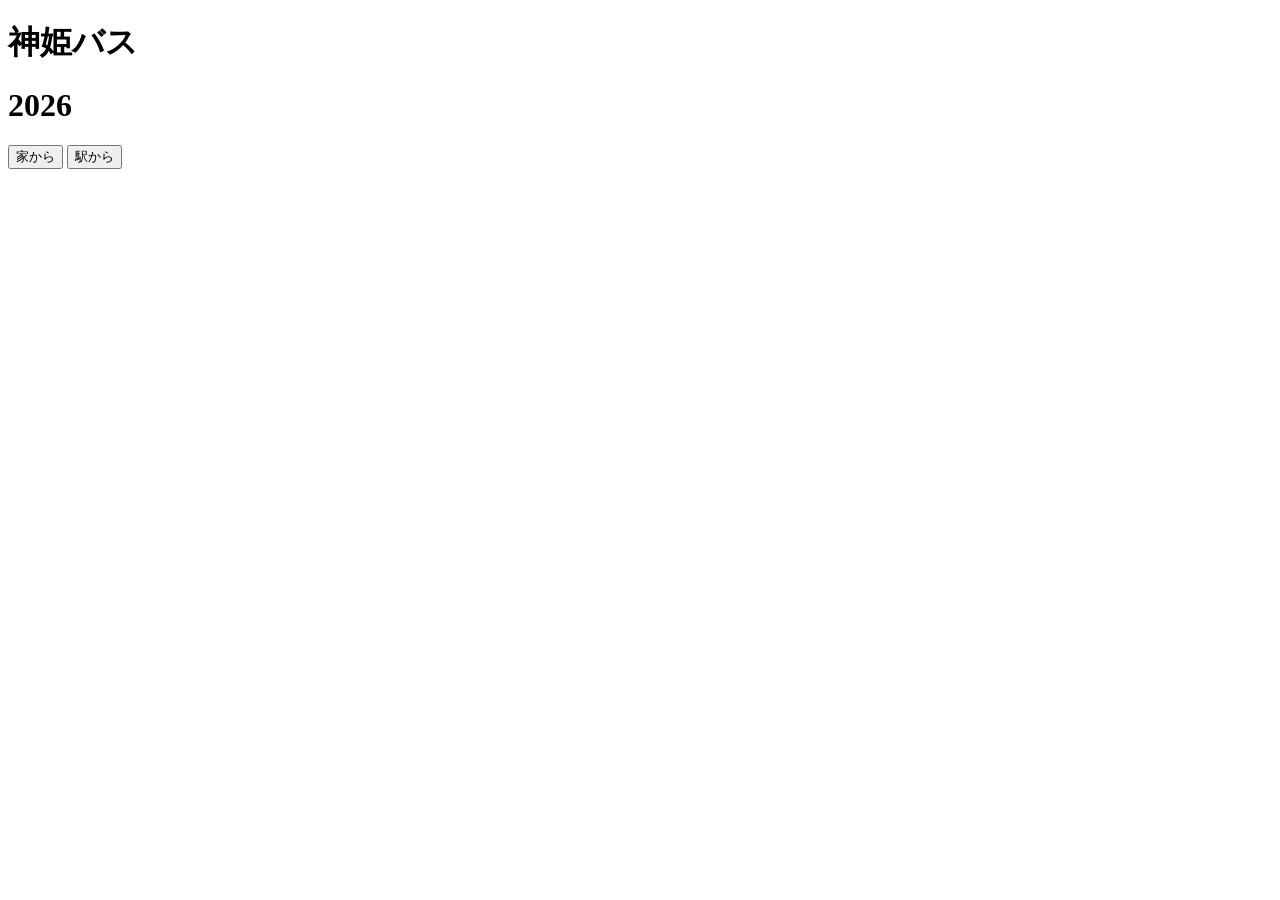
==== index.html @ 7118ca44 "Create index.html" ====
<!DOCTYPE html>
<html lang="ja">
<head>
    <meta charset="UTF-8">
    <meta name="viewport" content="width=device-width, initial-scale=1.0">
    <link rel="stylesheet" href="index.css">
    
</head>

<body>
    <div class="tatehaiti">
        <h1 id="title">神姫バス</h1>
        <h1 id="title_2">2026</h1>
        <input type="button" class="button" value="家から" onclick="showhome()">
        <input type="button" class="button" value="駅から"onclick="showstation()">
    </div>
    
    <script>
        //[家から]ボタンの動き
        function showhome() {
            window.location.href = "iekara.html";
        }
        
        //[駅から]ボタンの動き
        function showstation() {
            window.location.href = "ekikara.html";
        }
    </script>
</body>
</html>
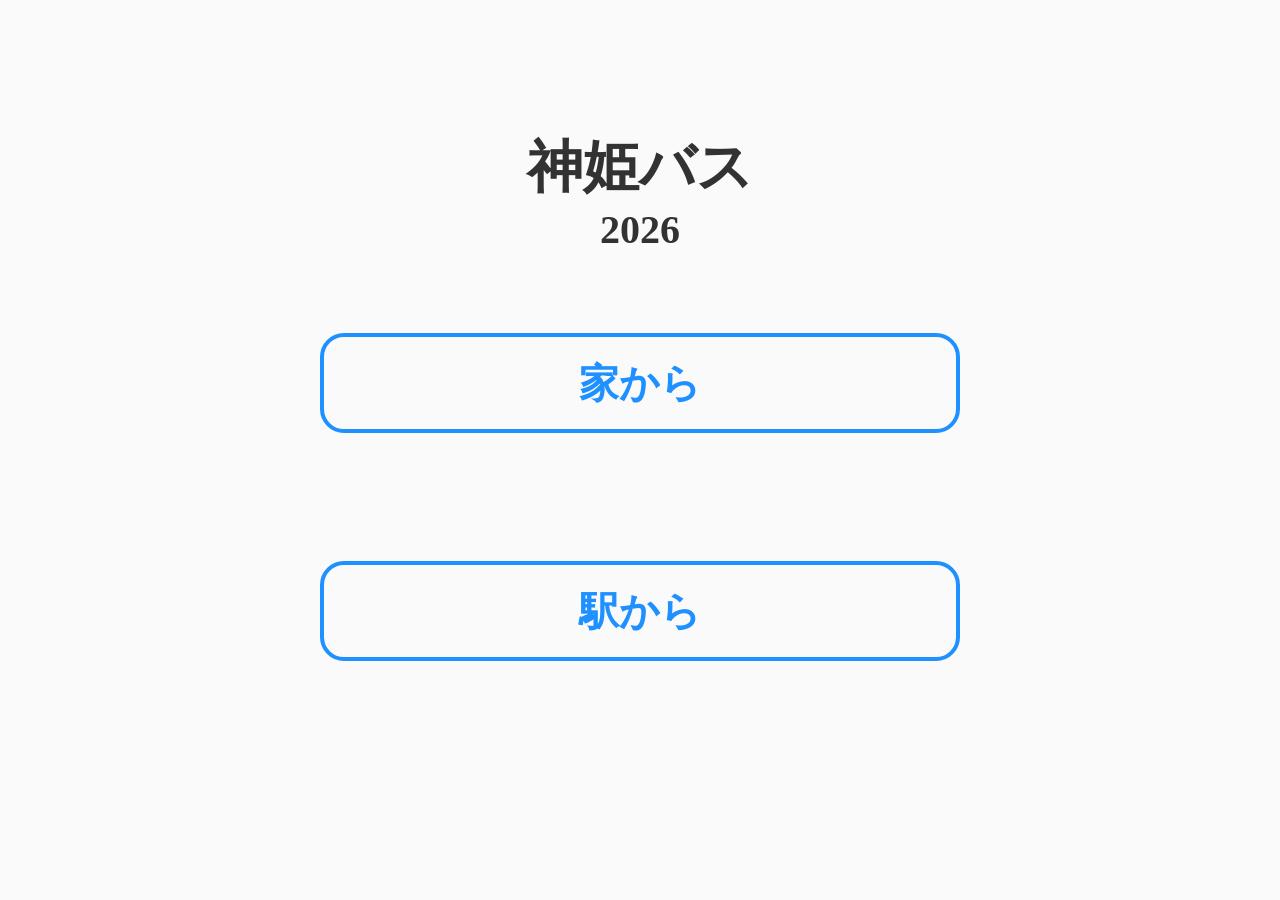
==== commit 139724f7: "Update index.html" ====
--- a/index.html
+++ b/index.html
@@ -16,6 +16,7 @@
     </div>
     
     <script>
+        localStorage.removeItem("number");
         //[家から]ボタンの動き
         function showhome() {
             window.location.href = "iekara.html";
--- a/index.css
+++ b/index.css
@@ -0,0 +1,200 @@
+body {
+    background-color: #FAFAFA;
+    margin: 0;        
+    text-align: center;   /*全部中央揃え*/
+    font-family: "Hiragino Kaku Gothic ProN";
+}
+
+.button {                  /*家から 駅から*/
+    background-color: transparent;
+    color: #1E90FF;
+    border: 4px solid #1E90FF; 
+    border-radius: 24px;      /*角を丸める*/
+    font-size: 40px;
+    font-weight: 700;
+    
+    display: flex;           /*文字を枠の中心に*/
+    justify-content: center;  
+    align-items: center;
+
+    margin-top: 5%;
+    margin-bottom: 10%;
+    margin-left: auto;
+    margin-right: auto;
+
+    width: 50%;              /*横幅*/
+    height: 100px;              /*縦幅*/
+}
+
+#title {
+    color: #323232;
+    font-size: 56px;     
+    font-weight: 900;
+    margin-top: 130px;    /*文字の上に余白*/
+    margin-bottom: 0px;
+}
+
+#title_2 {
+    color: #323232;
+    font-size: 40px;     
+    font-weight: 800;
+    margin-top: 0px;
+    margin-bottom: 80px;
+}
+
+
+.button_2 {                  /*戻る*/
+    background-color: #EEEEEE;
+    color: #696969;
+
+    border: 2px solid #A0A0A0;
+    border-radius: 12px;
+    font-size: 20px;
+    font-weight: 500;
+    width: 14%;              /*横幅*/
+    height: 44px;              /*縦幅*/
+    
+    display: flex;           /*文字を枠の中心に*/
+    justify-content: center;  
+    align-items: center;
+
+    position: fixed;   /* 位置固定 */
+    bottom: 20px;  
+    left: 40px;    
+        
+}
+
+.button_2_1 {                  /*戻る*/
+    background-color: #EEEEEE;
+    color: #696969;
+
+    border: 2px solid #A0A0A0;
+    border-radius: 12px;
+    font-size: 20px;
+    font-weight: 500;
+    width: 14%;              /*横幅*/
+    height: 44px;              /*縦幅*/
+    
+    display: flex;           /*文字を枠の中心に*/
+    justify-content: center;  
+    align-items: center;
+
+    position: fixed;   /* 位置固定 */
+    bottom: 20px;  
+    left: 40px;    
+        
+}
+
+.button_3 {                  /*時刻表*/
+    background-color: #EEEEEE;
+    color: #696969;
+
+    border-color: #A0A0A0;
+    border-style: solid;      /*実線*/
+    border-width: 2px;
+    border-radius: 12px;
+    font-size: 20px;
+    font-weight: 500;
+    width: 20%;              /*横幅*/
+    height: 44px;              /*縦幅*/
+    
+    display: flex;           /*文字を枠の中心に*/
+    justify-content: center;  
+    align-items: center;
+
+    position: fixed;   /* 位置固定 */
+    bottom: 20px;      
+    left: 0;
+    right: 0;
+    margin-left: auto;
+    margin-right: auto;
+
+}
+
+.button_4 {                  /*祝日*/
+    background-color: #EEEEEE;
+    color: #696969;
+
+    border: 2px solid #A0A0A0;
+    border-radius: 12px;
+    font-size: 20px;
+    font-weight: 500;
+    width: 14%;              /*横幅*/
+    height: 44px;               /*縦幅*/
+    
+    display: flex;           /*文字を枠の中心に*/
+    justify-content: center;  
+    align-items: center;
+
+    position: fixed;   /* 位置固定 */
+    bottom: 20px;  
+    right: 40px;    
+        
+}
+
+#hyouji {
+    font-size: 60px;            
+    font-weight: 600; 
+    color: #323232;
+    margin-top: 30px;
+    margin-left: auto;
+    margin-right: auto;
+}
+
+#t_hyouji {
+    font-size: 58px;            
+    font-weight: 600;
+    -webkit-text-stroke: 5px #323232;  /*輪郭線*/
+    color: #ffff1a;
+    paint-order: stroke;                 /*輪郭からの色塗り*/
+    margin-top: 20px;
+    margin-left: auto;
+    margin-right: auto;
+}
+
+table {
+    margin-top: 5px;
+    margin-left: auto;
+    margin-right: auto;
+    margin-bottom: 10px;
+    border-collapse: collapse;     /*隣接する境界線を結合して表示*/
+    border: 2px solid #A0A0A0;
+    font-size: 12px;
+    height: 10px;              /*縦幅*/
+}
+
+.top1{
+    background-color: #FFB597;
+}
+.top2{
+    background-color: #C0EDFF;
+}
+
+th {
+    border: 1px solid #A0A0A0;
+}
+
+td {
+    border: 1px solid #A0A0A0;
+}
+
+tbody > tr:nth-of-type(even) {
+    background-color: #EEEEEE;  /*交互に色変え*/
+}
+
+.cell {
+    width: 100px;
+    height: 8px;
+    border-right: 1px solid #A0A0A0;
+    border-bottom: 1px solid #A0A0A0;
+}
+
+.t_cell{
+    color: #1E90FF;
+}
+
+.yokonarabi {
+    display: flex;
+    margin: 0;
+    flex-wrap: wrap;
+}
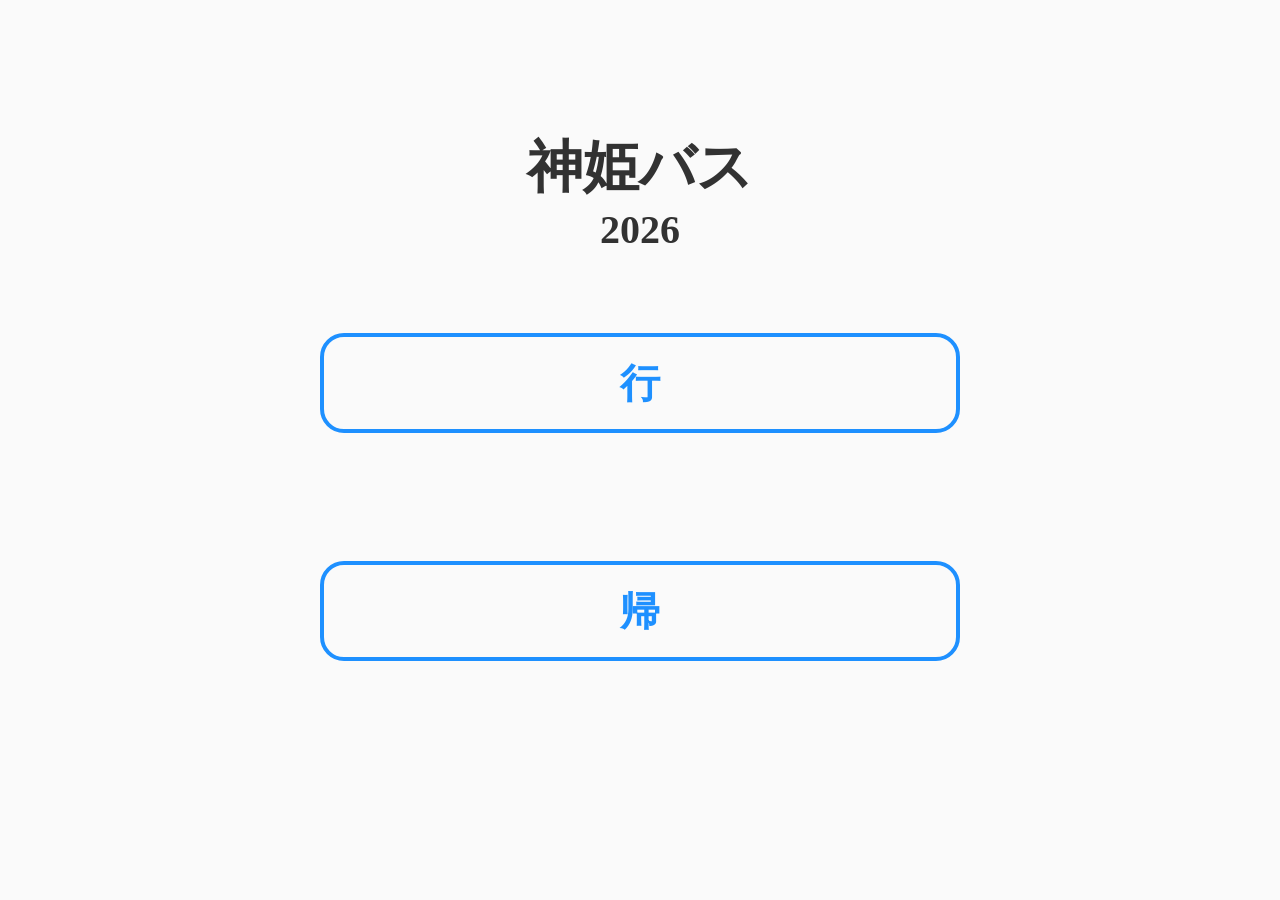
==== commit 35cb44de: "Update index.html" ====
--- a/index.html
+++ b/index.html
@@ -3,7 +3,7 @@
 <head>
     <meta charset="UTF-8">
     <meta name="viewport" content="width=device-width, initial-scale=1.0">
-    <link rel="stylesheet" href="index.css">
+    <link rel="stylesheet" href="bus.css">
     
 </head>
 
@@ -11,8 +11,8 @@
     <div class="tatehaiti">
         <h1 id="title">神姫バス</h1>
         <h1 id="title_2">2026</h1>
-        <input type="button" class="button" value="家から" onclick="showhome()">
-        <input type="button" class="button" value="駅から"onclick="showstation()">
+        <input type="button" class="button" value="行" onclick="showhome()">
+        <input type="button" class="button" value="帰"onclick="showstation()">
     </div>
     
     <script>
--- a/bus.css
+++ b/bus.css
@@ -0,0 +1,214 @@
+body{
+    background-color: #FAFAFA;
+    margin: 0;        
+    text-align: center;   /*全部中央揃え*/
+    font-family: "Hiragino Kaku Gothic ProN";
+}
+
+.button{                  /*家から 駅から*/
+    background-color: transparent;
+    color: #1E90FF;
+    border: 4px solid #1E90FF; 
+    border-radius: 24px;      /*角を丸める*/
+    font-size: 40px;
+    font-weight: 700;
+    
+    display: flex;           /*文字を枠の中心に*/
+    justify-content: center;  
+    align-items: center;
+
+    margin-top: 5%;
+    margin-bottom: 10%;
+    margin-left: auto;
+    margin-right: auto;
+
+    width: 50%;              /*横幅*/
+    height: 100px;              /*縦幅*/
+}
+
+#title{
+    color: #323232;
+    font-size: 56px;     
+    font-weight: 900;
+    margin-top: 130px;    /*文字の上に余白*/
+    margin-bottom: 0px;
+}
+
+#title_2{
+    color: #323232;
+    font-size: 40px;     
+    font-weight: 800;
+    margin-top: 0px;
+    margin-bottom: 80px;
+}
+
+
+.button_2{                  /*戻る*/
+    background-color: #EEEEEE;
+    color: #696969;
+
+    border: 2px solid #A0A0A0;
+    border-radius: 12px;
+    font-size: 20px;
+    font-weight: 500;
+    width: 14%;              /*横幅*/
+    height: 44px;              /*縦幅*/
+    
+    display: flex;           /*文字を枠の中心に*/
+    justify-content: center;  
+    align-items: center;
+
+    position: fixed;   /* 位置固定 */
+    bottom: 20px;  
+    left: 40px;    
+        
+}
+
+.button_3{                  /*時刻表*/
+    background-color: #EEEEEE;
+    color: #696969;
+
+    border-color: #A0A0A0;
+    border-style: solid;      /*実線*/
+    border-width: 2px;
+    border-radius: 12px;
+    font-size: 20px;
+    font-weight: 500;
+    width: 20%;              /*横幅*/
+    height: 44px;              /*縦幅*/
+    
+    display: flex;           /*文字を枠の中心に*/
+    justify-content: center;  
+    align-items: center;
+
+    position: fixed;   /* 位置固定 */
+    bottom: 20px;      
+    left: 0;
+    right: 0;
+    margin-left: auto;
+    margin-right: auto;
+
+}
+
+.button_4{                  /*祝日*/
+    background-color: #EEEEEE;
+    color: #696969;
+
+    border: 2px solid #A0A0A0;
+    border-radius: 12px;
+    font-size: 20px;
+    font-weight: 500;
+    width: 14%;              /*横幅*/
+    height: 44px;               /*縦幅*/
+    
+    display: flex;           /*文字を枠の中心に*/
+    justify-content: center;  
+    align-items: center;
+
+    position: fixed;   /* 位置固定 */
+    bottom: 20px;  
+    right: 40px;    
+        
+}
+
+#hyouji{
+    font-size: 60px;            
+    font-weight: 600; 
+    color: #323232;
+    margin-top: -10px;
+    margin-left: auto;
+    margin-right: auto;
+}
+
+#hyouji_nasi{
+    font-size: 60px;            
+    font-weight: 600; 
+    color: #323232;
+    margin-top: 40px;
+    margin-left: auto;
+    margin-right: auto;
+}
+
+#hyouji_tenngou{
+    font-size: 58px;            
+    font-weight: 600;
+    -webkit-text-stroke: 5px #323232;  /*輪郭線*/
+    color: #ffff1a;
+    paint-order: stroke;                 /*輪郭からの色塗り*/
+    margin-top: -10px;
+    margin-left: auto;
+    margin-right: auto;
+}
+
+#info{
+    display: flex;           
+    align-items: center;
+    justify-content: center;
+    margin-top: -10px;
+    gap: 6px
+}
+
+#nokori_tugi{
+    font-size: 20px;            
+    font-weight: 500; 
+    color: #323232;
+}
+
+#nokori{
+    font-size: 36px;            
+    font-weight: 550; 
+    color: #323232;
+}
+
+#nokori_fun{
+    font-size: 20px;            
+    font-weight: 500; 
+    color: #323232;
+}
+
+table{
+    margin-top: 5px;
+    margin-left: auto;
+    margin-right: auto;
+    margin-bottom: 10px;
+    border-collapse: collapse;     /*隣接する境界線を結合して表示*/
+    border: 2px solid #A0A0A0;
+    font-size: 12px;
+    height: 10px;              /*縦幅*/
+}
+
+.top1{
+    background-color: #FFB597;
+}
+.top2{
+    background-color: #C0EDFF;
+}
+
+th{
+    border: 1px solid #A0A0A0;
+}
+
+td{
+    border: 1px solid #A0A0A0;
+}
+
+tbody > tr:nth-of-type(even){
+    background-color: #EEEEEE;  /*交互に色変え*/
+}
+
+.cell{
+    width: 100px;
+    height: 8px;
+    border-right: 1px solid #A0A0A0;
+    border-bottom: 1px solid #A0A0A0;
+}
+
+.t_cell{
+    color: #1E90FF;
+}
+
+.yokonarabi{
+    display: flex;
+    margin: 0;
+    flex-wrap: wrap;
+}
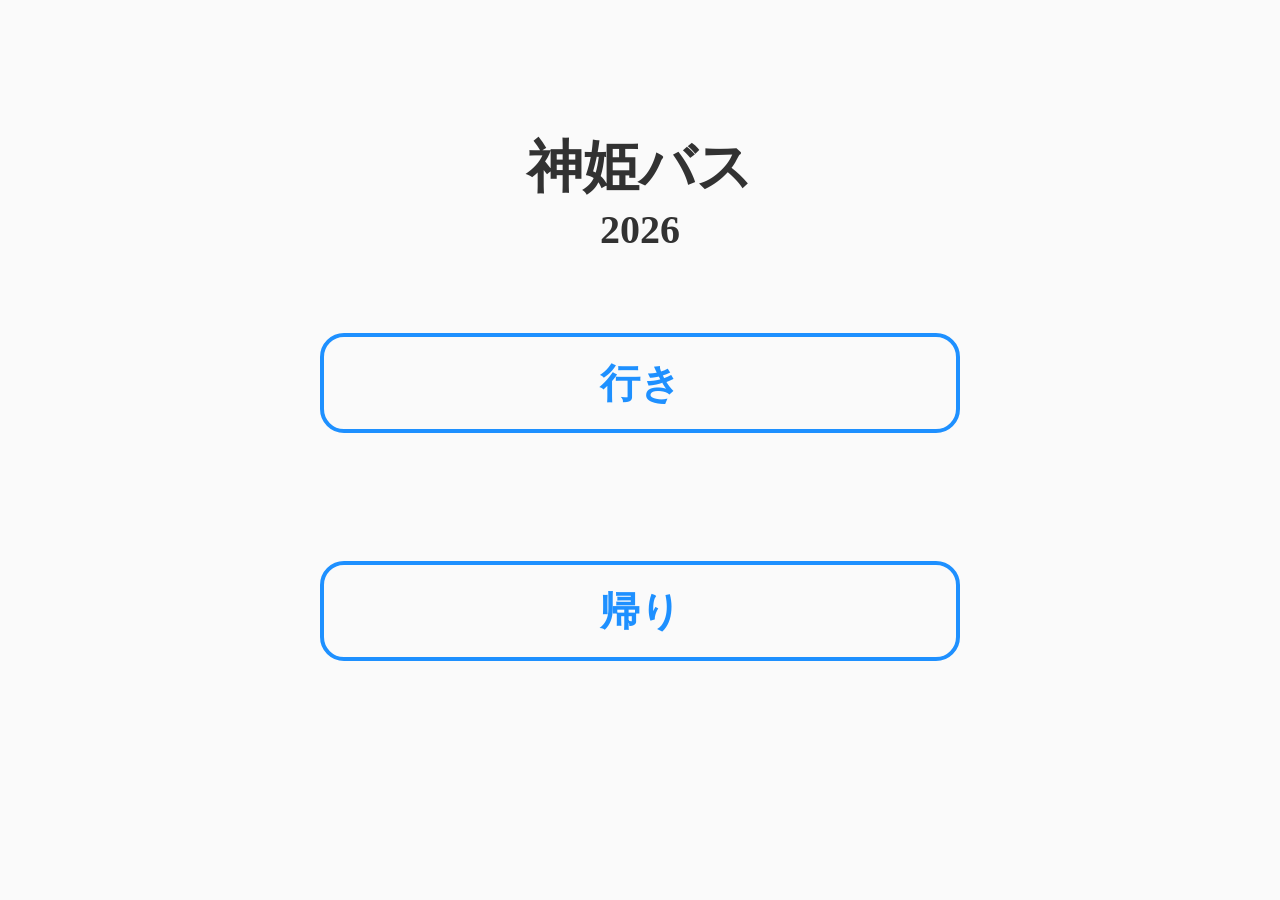
==== commit 8a116682: "Update index.html" ====
--- a/index.html
+++ b/index.html
@@ -11,8 +11,8 @@
     <div class="tatehaiti">
         <h1 id="title">神姫バス</h1>
         <h1 id="title_2">2026</h1>
-        <input type="button" class="button" value="行" onclick="showhome()">
-        <input type="button" class="button" value="帰"onclick="showstation()">
+        <input type="button" class="button" value="行き" onclick="showhome()">
+        <input type="button" class="button" value="帰り"onclick="showstation()">
     </div>
     
     <script>
